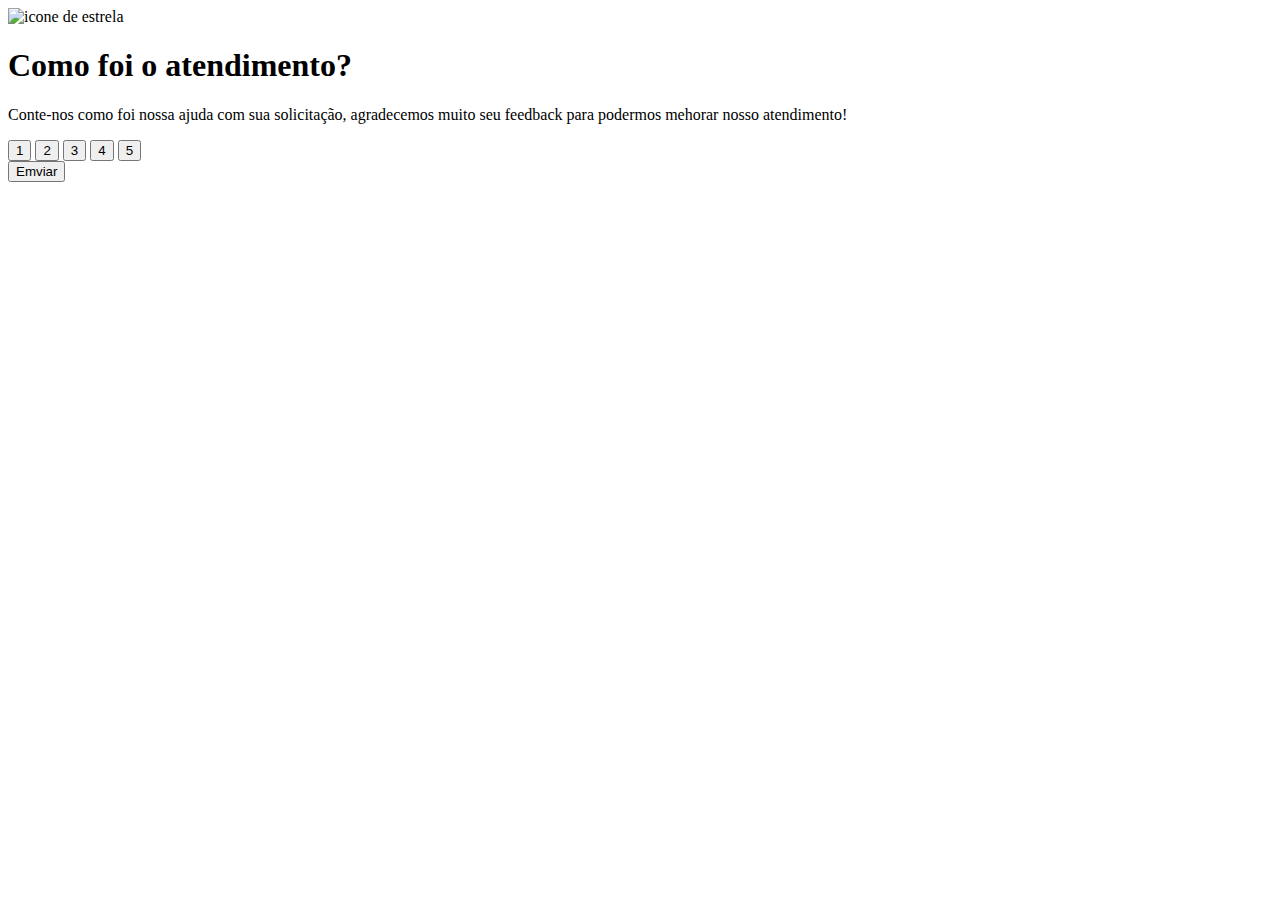
==== index.html @ ade746aa "terceiro commit do html" ====
<!DOCTYPE html>
<html lang="en">
<head>
    <meta charset="UTF-8">
    <meta name="viewport" content="width=device-width, initial-scale=1.0">
    <title>Document</title>
</head>
<body>
    <div class="card">
        <div class="Estrela">
            <img src="./images/icon-star.svg" alt="icone de estrela">    

        </div>

        <h1>Como foi o atendimento?</h1>
        <p>Conte-nos como foi nossa ajuda com sua solicitação, agradecemos muito seu feedback para podermos mehorar nosso atendimento!</p>

        <div class="metas">
            <button>1</button>
            <button>2</button>
            <button>3</button>
            <button>4</button>
            <button>5</button>
        </div>

        <button>Emviar</button>

    </div>
</body>
</html>
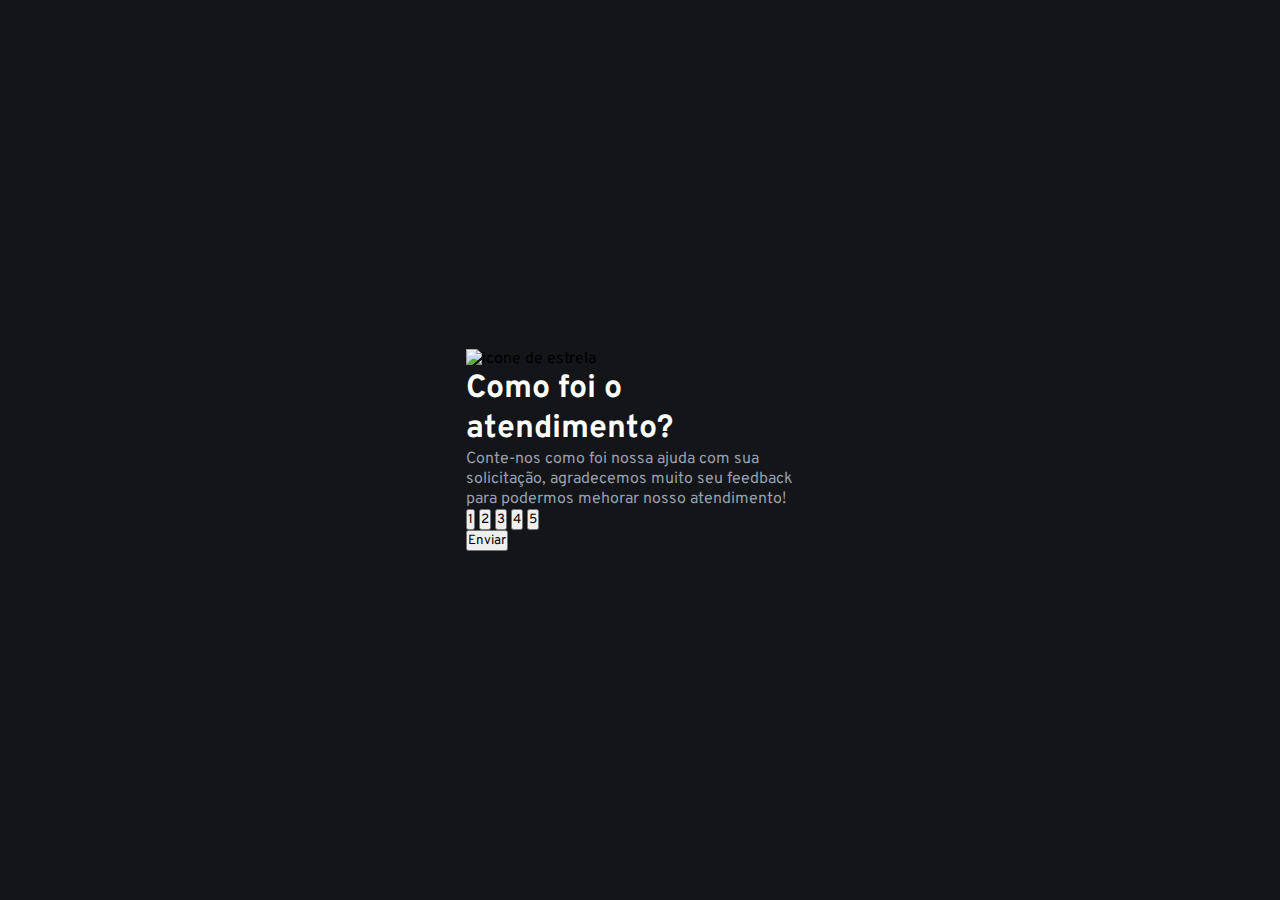
==== commit ed75ba16: "terceiro commit do css" ====
--- a/index.html
+++ b/index.html
@@ -3,7 +3,11 @@
 <head>
     <meta charset="UTF-8">
     <meta name="viewport" content="width=device-width, initial-scale=1.0">
-    <title>Document</title>
+    <link rel="stylesheet" href="style.css"> 
+    <link rel="preconnect" href="https://fonts.googleapis.com">
+<link rel="preconnect" href="https://fonts.gstatic.com" crossorigin>
+<link href="https://fonts.googleapis.com/css2?family=Overpass:ital,wght@0,100..900;1,100..900&display=swap" rel="stylesheet">
+    <title>Feedback</title>
 </head>
 <body>
     <div class="card">
@@ -15,7 +19,7 @@
         <h1>Como foi o atendimento?</h1>
         <p>Conte-nos como foi nossa ajuda com sua solicitação, agradecemos muito seu feedback para podermos mehorar nosso atendimento!</p>
 
-        <div class="metas">
+        <div class="notas">
             <button>1</button>
             <button>2</button>
             <button>3</button>
@@ -23,7 +27,7 @@
             <button>5</button>
         </div>
 
-        <button>Emviar</button>
+        <button>Enviar</button>
 
     </div>
 </body>
--- a/style.css
+++ b/style.css
@@ -0,0 +1,43 @@
+* {
+    margin: 0;
+    padding: 0;
+    box-sizing: border-box;
+    font-family: "Overpass", sans-serif;
+}
+:root {
+    --dark-blue: #262E38;
+    --light-grey: #969fad;
+    --medium-grey: #9c9b8a;
+    --white: #FFF;
+    --very-dark-blue: #131518;
+    --black-gradient: radial-gradient(98.96% 98.96% at 50% 50% 0%, #232A34 0%, #181E27 100%);
+
+}
+
+body {
+    background-color: var(--very-dark-blue);
+    height: 100svh;
+    display: flex;
+    justify-content: center;
+    align-items: center;
+}
+
+.card {
+    background: var(--black-gradient);
+    max-width: 412px;
+    padding: 32px;
+}
+
+.card h1 {
+    color: var(--white);
+}
+
+.card p {
+    color: var(--light-grey);
+}
+
+.estrela {
+    background-color: var(--dark-blue);
+    width: 48px;
+    height: 48px;
+}
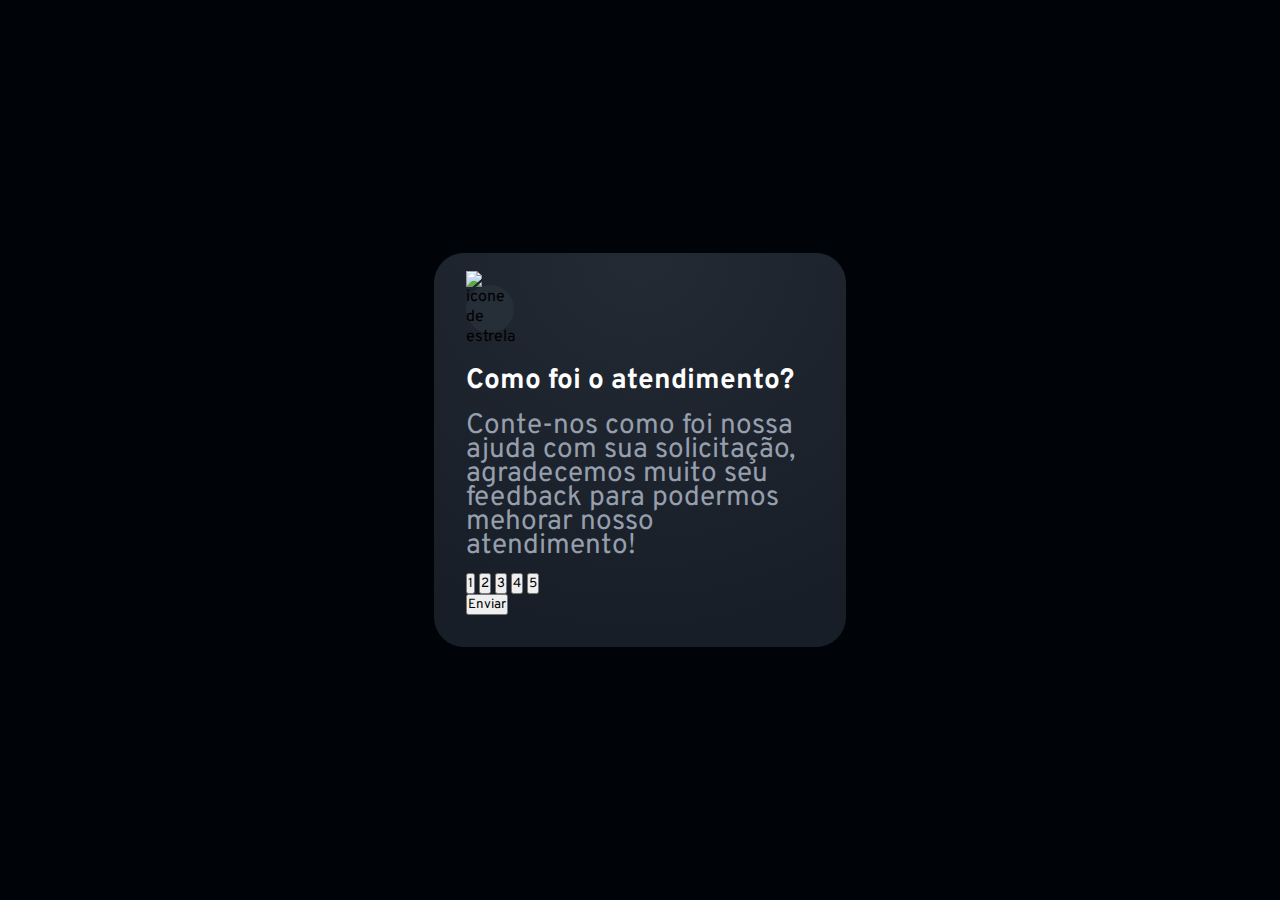
==== commit b8f52309: "quarto commit do css" ====
--- a/index.html
+++ b/index.html
@@ -11,7 +11,7 @@
 </head>
 <body>
     <div class="card">
-        <div class="Estrela">
+        <div class="estrela">
             <img src="./images/icon-star.svg" alt="icone de estrela">    
 
         </div>
--- a/style.css
+++ b/style.css
@@ -3,14 +3,15 @@
     padding: 0;
     box-sizing: border-box;
     font-family: "Overpass", sans-serif;
+    -webkit-font-smoothing: antialiased;
 }
 :root {
     --dark-blue: #262E38;
     --light-grey: #969fad;
     --medium-grey: #9c9b8a;
     --white: #FFF;
-    --very-dark-blue: #131518;
-    --black-gradient: radial-gradient(98.96% 98.96% at 50% 50% 0%, #232A34 0%, #181E27 100%);
+    --very-dark-blue: #000408;
+    --black-gradient: radial-gradient(98.96% 98.96% at 50% 0%, #232A34 0%, #181E27 100%);
 
 }
 
@@ -26,18 +27,34 @@
     background: var(--black-gradient);
     max-width: 412px;
     padding: 32px;
+    border-radius: 30px;
 }
 
 .card h1 {
     color: var(--white);
+    font-size: 28px;
+    margin-bottom: 15px;
+    
 }
 
 .card p {
     color: var(--light-grey);
+    font-size: 28px;
+    margin-bottom: 15px;
+    line-height: 24px;
 }
+
+
 
 .estrela {
     background-color: var(--dark-blue);
     width: 48px;
     height: 48px;
+    display: flex;
+    justify-content: center;
+    align-items: center;
+    border-radius: 50%;
+    margin-bottom: 30px;
+   
 }
+
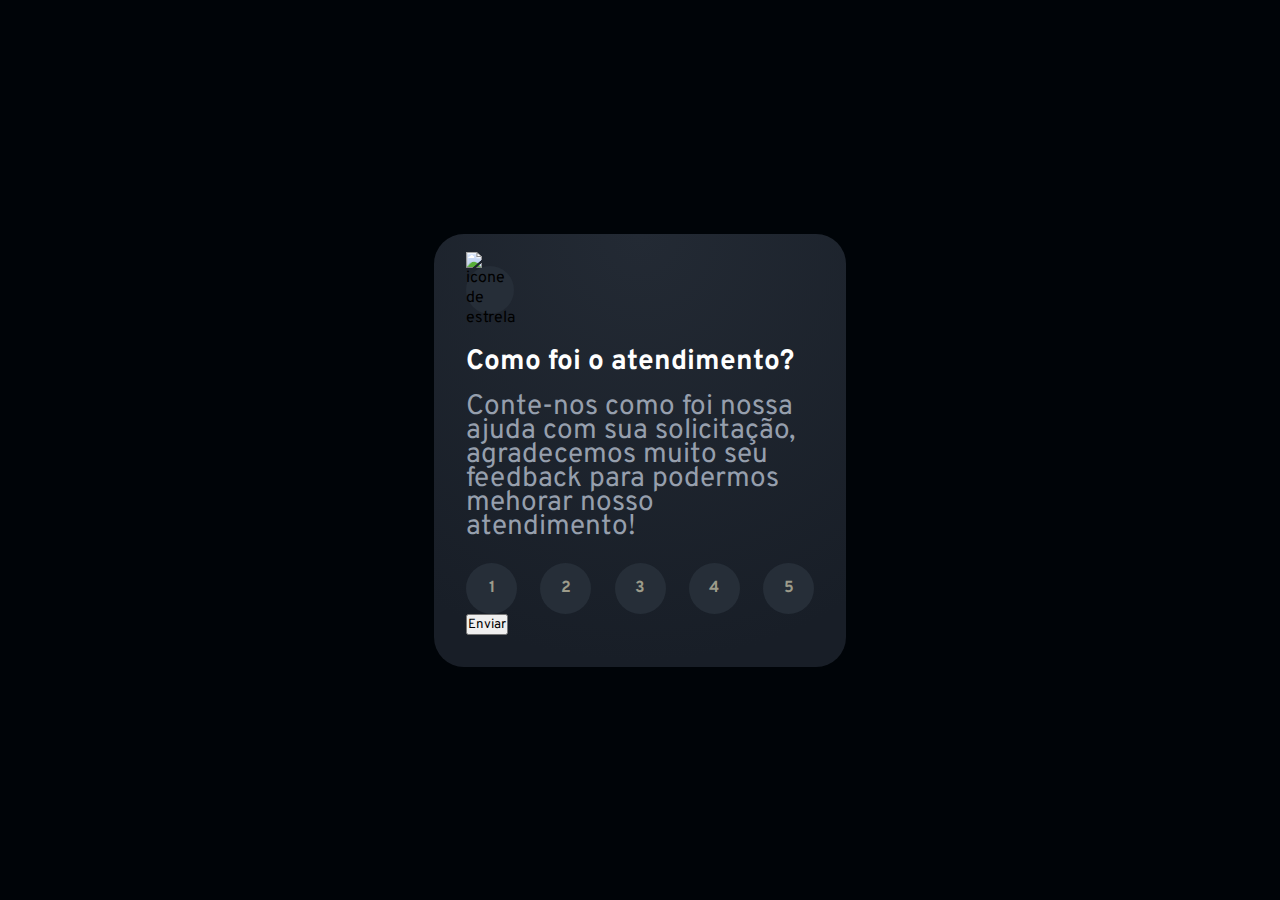
==== commit 890c7724: "quinto commit do css" ====
--- a/index.html
+++ b/index.html
@@ -19,7 +19,7 @@
         <h1>Como foi o atendimento?</h1>
         <p>Conte-nos como foi nossa ajuda com sua solicitação, agradecemos muito seu feedback para podermos mehorar nosso atendimento!</p>
 
-        <div class="notas">
+        <div class="botoes">
             <button>1</button>
             <button>2</button>
             <button>3</button>
--- a/style.css
+++ b/style.css
@@ -42,6 +42,7 @@
     font-size: 28px;
     margin-bottom: 15px;
     line-height: 24px;
+    margin-bottom: 24px;
 }
 
 
@@ -58,3 +59,24 @@
    
 }
 
+.botoes {
+    display: flex;
+    justify-content: space-between;
+}
+
+.botoes button {
+    width: 51px;
+    height: 51px;
+    font-size: 16px;
+    font-weight: 700;
+    line-height: 24px;
+    border-radius: 50%;
+    border: none;
+    color: var(--medium-grey);
+    background-color: var(--dark-blue);
+}
+
+.botoes button:hover {
+    
+}
+
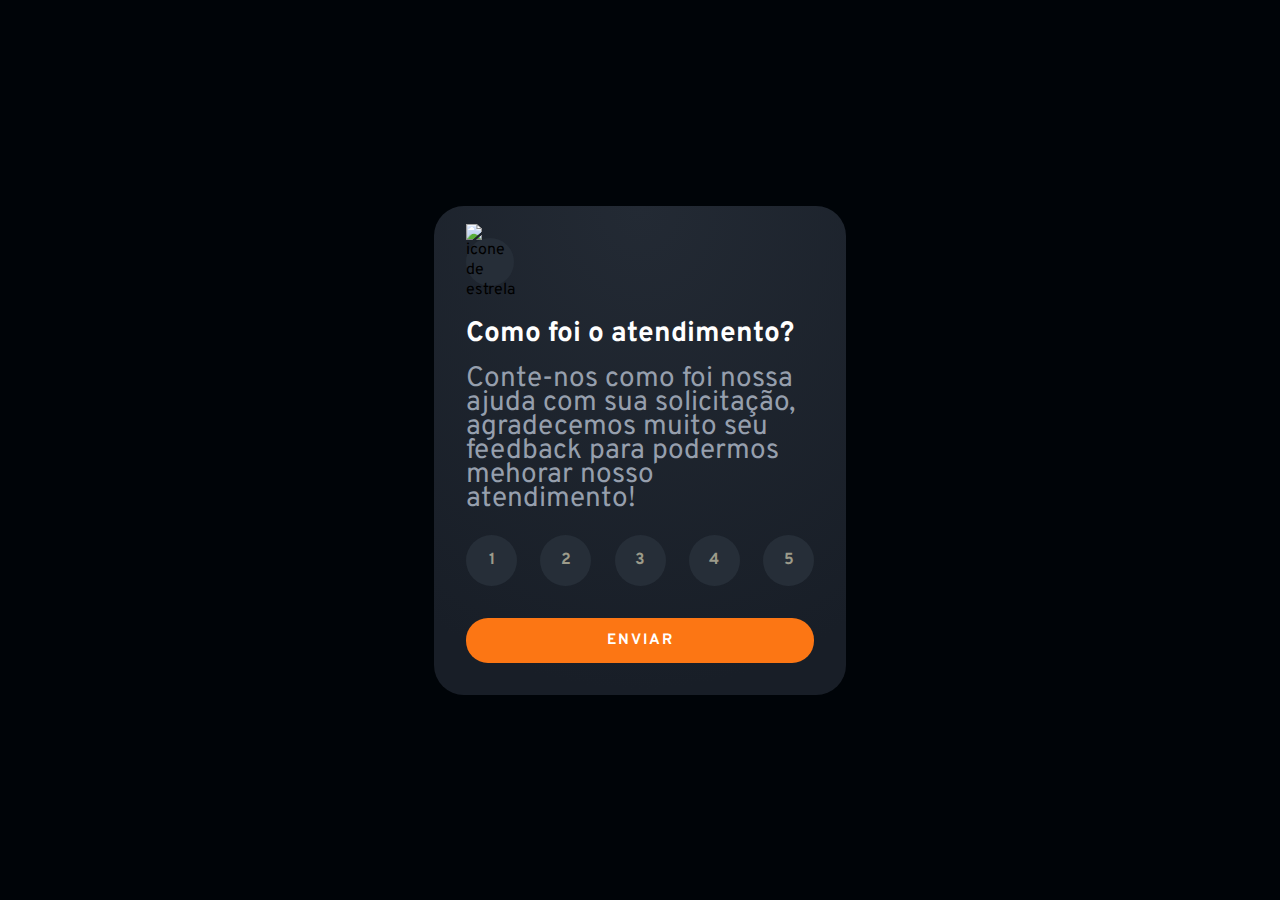
==== commit 0e482045: "quinto commit do html e sétimo commit do css" ====
--- a/index.html
+++ b/index.html
@@ -27,7 +27,7 @@
             <button>5</button>
         </div>
 
-        <button>Enviar</button>
+        <a href="">Enviar</a>
 
     </div>
 </body>
--- a/style.css
+++ b/style.css
@@ -9,6 +9,7 @@
     --dark-blue: #262E38;
     --light-grey: #969fad;
     --medium-grey: #9c9b8a;
+    --orange: #FC7614;
     --white: #FFF;
     --very-dark-blue: #000408;
     --black-gradient: radial-gradient(98.96% 98.96% at 50% 0%, #232A34 0%, #181E27 100%);
@@ -62,6 +63,7 @@
 .botoes {
     display: flex;
     justify-content: space-between;
+    margin-bottom: 32px;
 }
 
 .botoes button {
@@ -74,9 +76,46 @@
     border: none;
     color: var(--medium-grey);
     background-color: var(--dark-blue);
+    transition: all ease-in-out 0.3s;
 }
 
 .botoes button:hover {
-    
+    color: var(--white);
+    background-color: var(--orange);
+    cursor: pointer;
+
 }
 
+.botoes button:focus {
+    color: var(--white);
+    background-color: var(--light-grey);
+}
+
+.card > a {
+   display: block;
+    width: 100%;
+    padding: 13px;
+    background-color: var(--orange);
+    border: none;
+    border-radius: 22px;
+
+
+    font-size: 15px;
+    font-weight: 700;
+    text-transform: uppercase;
+    letter-spacing: 2px;
+    color: var(--white);
+    text-align: center;
+     text-decoration: none;
+
+     transition: all ease-in-out 0.3s;
+}
+
+
+}
+
+.card > a:hover {
+    color: var(--orange);
+    background-color: var(--white);
+    cursor: pointer;
+}
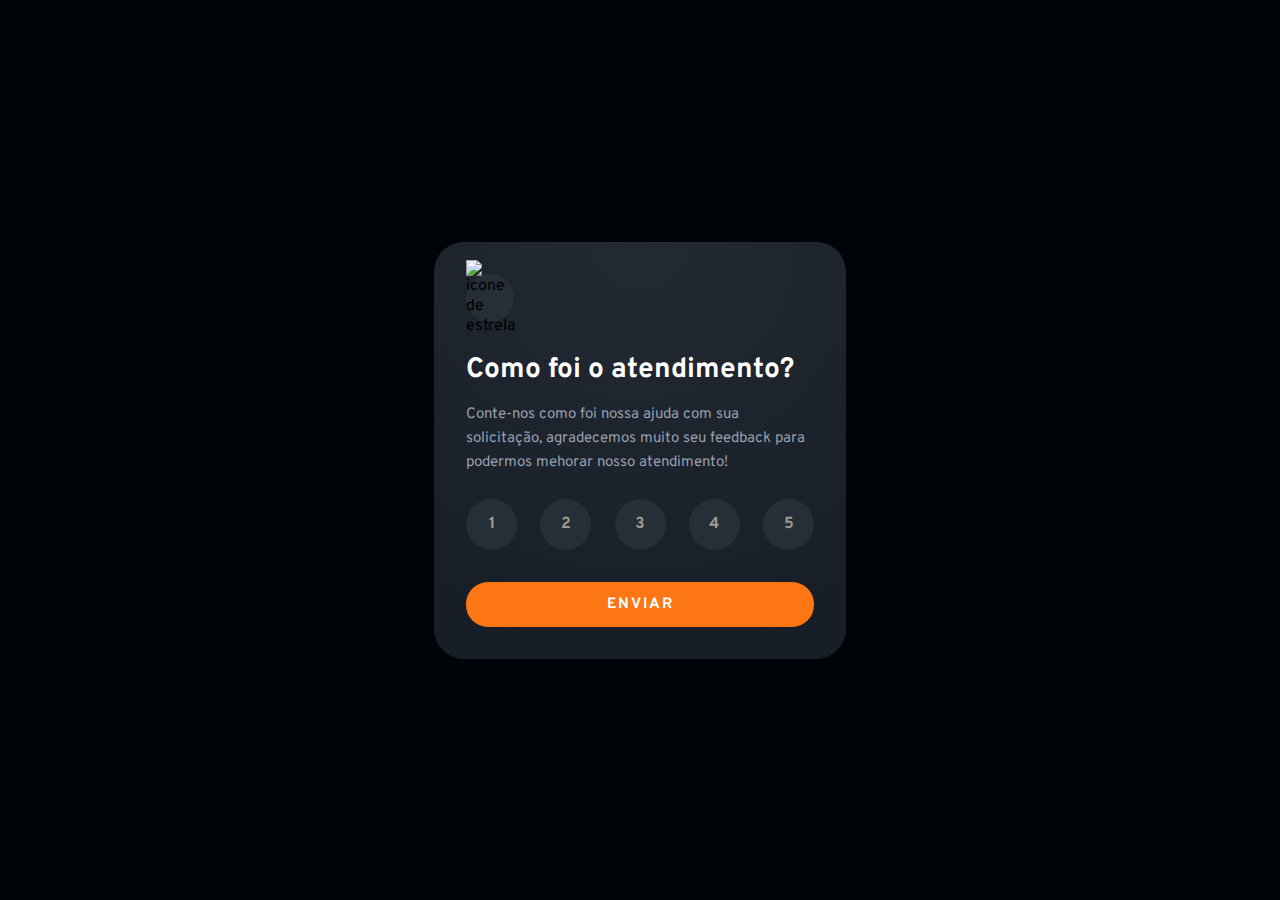
==== commit 943eb691: "terceiro commit do agradecimento.css" ====
--- a/index.html
+++ b/index.html
@@ -27,7 +27,7 @@
             <button>5</button>
         </div>
 
-        <a href="">Enviar</a>
+        <a href="./page/agradecimento.html">Enviar</a>
 
     </div>
 </body>
--- a/style.css
+++ b/style.css
@@ -40,8 +40,7 @@
 
 .card p {
     color: var(--light-grey);
-    font-size: 28px;
-    margin-bottom: 15px;
+    font-size: 15px;
     line-height: 24px;
     margin-bottom: 24px;
 }
@@ -92,7 +91,7 @@
 }
 
 .card > a {
-   display: block;
+    display: block;
     width: 100%;
     padding: 13px;
     background-color: var(--orange);
@@ -106,13 +105,11 @@
     letter-spacing: 2px;
     color: var(--white);
     text-align: center;
-     text-decoration: none;
+    text-decoration: none;
 
      transition: all ease-in-out 0.3s;
 }
 
-
-}
 
 .card > a:hover {
     color: var(--orange);
